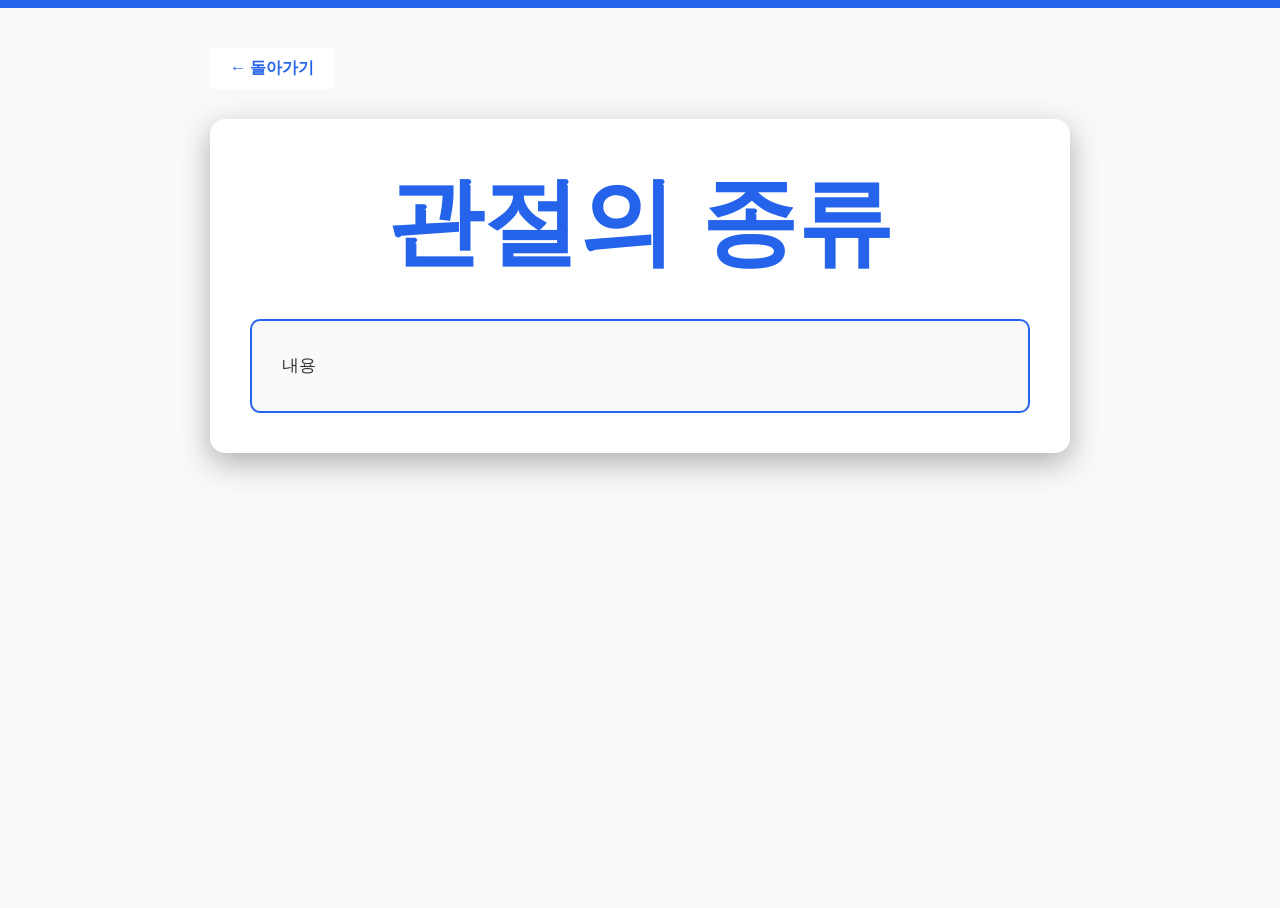
==== page2.html @ 5cfea0bb "Add repository files" ====
<!DOCTYPE html>
<html lang="ko">
<head>
    <meta charset="UTF-8">
    <meta name="viewport" content="width=device-width, initial-scale=1.0">
    <title>관절의 종류</title>
    <link rel="stylesheet" href="css/style.css">
    <link rel="stylesheet" href="css/detail.css">
</head>
<body>
    <div class="detail-container">
        <a href="index.html" class="back-btn">← 돌아가기</a>
        
        <div class="detail-content">
            <h1>관절의 종류</h1>
            <div class="content-box">
                <p>내용</p>
            </div>
        </div>
    </div>
</body>
</html>
---- css/style.css ----
* {
    margin: 0;
    padding: 0;
    box-sizing: border-box;
}

body {
    font-family: 'Segoe UI', Tahoma, Geneva, Verdana, sans-serif;
    background: #f8f9fa;
    min-height: 100vh;
    padding: 0;
    border-top: 8px solid #2563eb;
}

.container {
    max-width: 1200px;
    margin: 0 auto;
    padding: 20px;
}

header {
    text-align: center;
    color: #2563eb;
    margin-bottom: 50px;
    padding: 40px 20px;
}

header h1 {
    font-size: 4rem;
    margin-bottom: 10px;
    text-shadow: none;
    font-family: 'Trebuchet MS', sans-serif;
}

header p {
    font-size: 1.1rem;
    opacity: 0.9;
}

/* 검색 및 필터 섹션 */
.search-section {
    display: flex;
    flex-direction: column;
    gap: 20px;
    margin-bottom: 40px;
    padding: 25px;
    background: white;
    border-radius: 15px;
    box-shadow: 0 5px 15px rgba(0, 0, 0, 0.1);
}

.search-box {
    width: 100%;
    padding: 12px 20px;
    font-size: 1rem;
    border: 2px solid #2563eb;
    border-radius: 10px;
    outline: none;
    transition: all 0.3s;
}

.search-box:focus {
    box-shadow: 0 0 10px rgba(37, 99, 235, 0.3);
    border-color: #1d4ed8;
}

.search-box::placeholder {
    color: #999;
}

.filter-buttons {
    display: flex;
    gap: 12px;
    flex-wrap: wrap;
    justify-content: center;
}

.filter-btn {
    padding: 10px 20px;
    font-size: 0.95rem;
    border: 2px solid #2563eb;
    background: transparent;
    color: #2563eb;
    border-radius: 20px;
    cursor: pointer;
    transition: all 0.3s;
    font-weight: 500;
}

.filter-btn:hover {
    background: #e0e7ff;
    transform: translateY(-2px);
}

.filter-btn.active {
    background: #2563eb;
    color: white;
}

.cards-grid {
    display: grid;
    grid-template-columns: repeat(auto-fit, minmax(280px, 1fr));
    gap: 30px;
    margin-bottom: 50px;
}

/* 카드 링크 스타일 */
.card-link {
    text-decoration: none;
    transition: transform 0.3s;
}

.card-link:hover {
    transform: translateY(-10px);
}

.card {
    width: 100%;
    height: 470px;
    background: white;
    border-radius: 15px;
    box-shadow: 0 10px 30px rgba(0, 0, 0, 0.3);
    overflow: hidden;
    cursor: pointer;
    transition: all 0.3s;
}

.card:hover {
    box-shadow: 0 15px 40px rgba(0, 0, 0, 0.4);
}

.card-front {
    width: 100%;
    height: 100%;
    background: linear-gradient(135deg, #2563eb 0%, #3b82f6 100%);
    color: white;
    display: flex;
    flex-direction: column;
    justify-content: center;
    align-items: center;
    padding: 20px;
}

.card-image {
    width: 120px;
    height: 120px;
    background: rgba(255, 255, 255, 0.2);
    border-radius: 10px;
    margin-bottom: 20px;
    object-fit: cover;
}

.card-front h3 {
    font-size: 1.5rem;
    text-align: center;
}

/* 반응형 디자인 */
@media (max-width: 768px) {
    header h1 {
        font-size: 2rem;
    }

    header p {
        font-size: 1rem;
    }

    .search-section {
        padding: 20px;
    }

    .filter-buttons {
        justify-content: flex-start;
        gap: 10px;
    }

    .filter-btn {
        padding: 8px 16px;
        font-size: 0.9rem;
    }

    .cards-grid {
        grid-template-columns: 1fr;
        gap: 20px;
    }

    .card {
        height: 300px;
    }
}
---- css/detail.css ----
/* 상세 페이지 스타일 */
.detail-container {
    max-width: 900px;
    margin: 0 auto;
    padding: 40px 20px;
    min-height: 100vh;
    background: #f8f9fa;
}

.back-btn {
    display: inline-block;
    margin-bottom: 30px;
    padding: 10px 20px;
    background: white;
    color: #2563eb;
    text-decoration: none;
    border-radius: 5px;
    font-weight: bold;
    transition: all 0.3s;
}

.back-btn:hover {
    background: #f0f0f0;
    transform: translateX(-5px);
}

.detail-content {
    background: white;
    border-radius: 15px;
    padding: 40px;
    box-shadow: 0 10px 30px rgba(0, 0, 0, 0.3);
}

.detail-content h1 {
    color: #2563eb;
    margin-bottom: 30px;
    font-size: 6rem;
    text-align: center;
    text-shadow: none;
}

/* 콘텐츠 박스 */
.content-box {
    background: #f8f9fa;
    border: 2px solid #2563eb;
    border-radius: 10px;
    padding: 30px;
    line-height: 1.8;
}

.detail-image {
    width: 100%;
    max-width: 400px;
    height: auto;
    border-radius: 10px;
    margin-bottom: 20px;
    object-fit: cover;
    display: block;
    margin-left: auto;
    margin-right: auto;
}

.content-box p {
    color: #333;
    margin-bottom: 15px;
    font-size: 1.05rem;
}

.content-box p:last-child {
    margin-bottom: 0;
}

/* 반응형 디자인 */
@media (max-width: 768px) {
    .detail-container {
        padding: 20px 10px;
    }

    .detail-content {
        padding: 20px;
    }

    .detail-content h1 {
        font-size: 1.8rem;
    }

    .content-box {
        padding: 20px;
    }

    .content-box p {
        font-size: 0.95rem;
    }
}
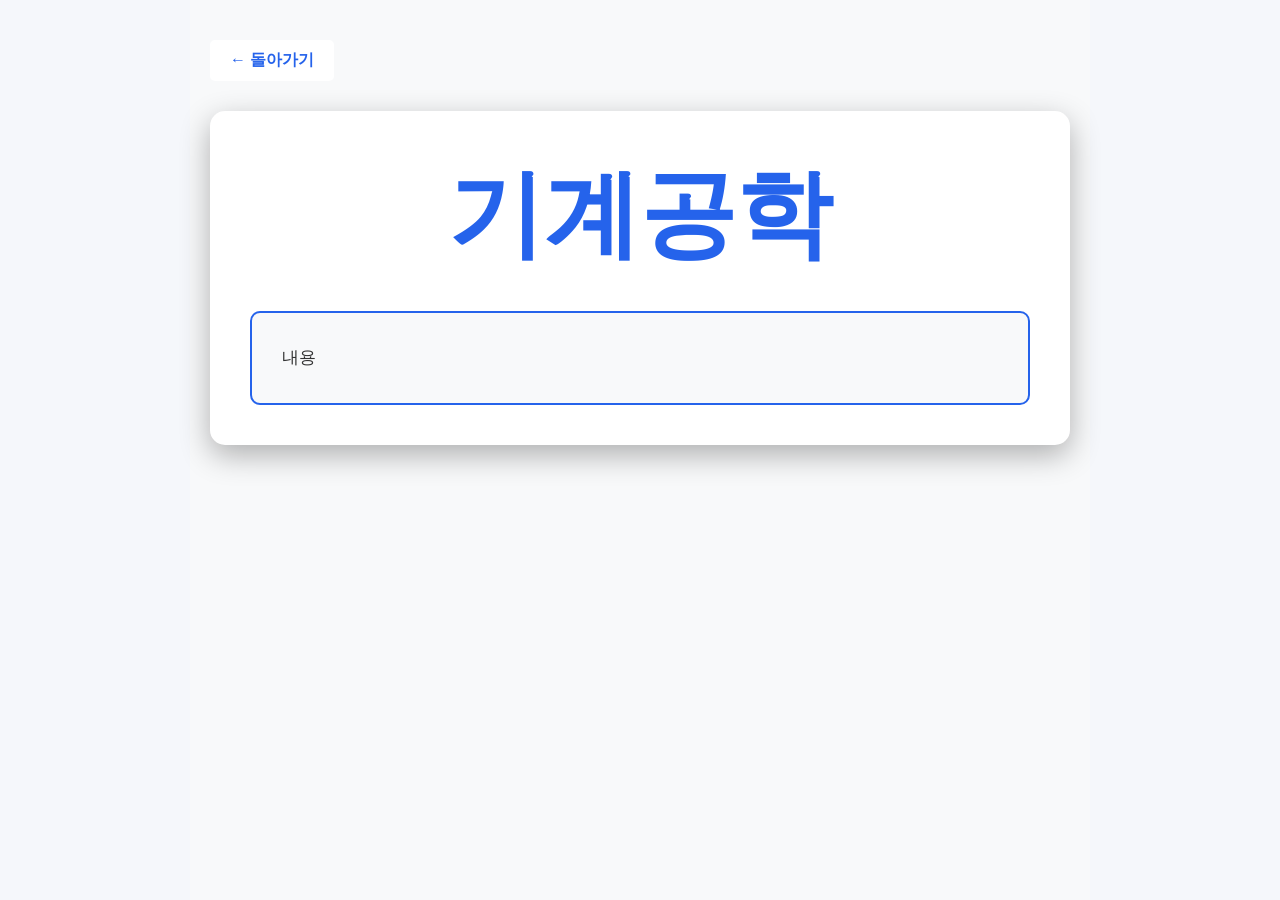
==== commit 7daa4d50: "카드" ====
--- a/page2.html
+++ b/page2.html
@@ -3,7 +3,7 @@
 <head>
     <meta charset="UTF-8">
     <meta name="viewport" content="width=device-width, initial-scale=1.0">
-    <title>관절의 종류</title>
+    <title>기계공학</title>
     <link rel="stylesheet" href="css/style.css">
     <link rel="stylesheet" href="css/detail.css">
 </head>
@@ -12,7 +12,7 @@
         <a href="index.html" class="back-btn">← 돌아가기</a>
         
         <div class="detail-content">
-            <h1>관절의 종류</h1>
+            <h1>기계공학</h1>
             <div class="content-box">
                 <p>내용</p>
             </div>
--- a/css/style.css
+++ b/css/style.css
@@ -5,186 +5,294 @@
 }
 
 body {
-    font-family: 'Segoe UI', Tahoma, Geneva, Verdana, sans-serif;
-    background: #f8f9fa;
-    min-height: 100vh;
-    padding: 0;
-    border-top: 8px solid #2563eb;
-}
-
-.container {
+    font-family: 'Pretendard', sans-serif;
+    background: #f5f7fb;
+    color: #222;
+}
+
+/* =========================
+   HEADER
+========================= */
+
+header {
+    text-align: center;
+    padding: 60px 20px 30px;
+    background: white;
+}
+
+header h1 {
+    font-size: 52px;
+    font-weight: 800;
+    color: #0d47a1;
+}
+
+header p {
+    font-size: 18px;
+    color: #666;
+    margin-top: 8px;
+}
+
+/* =========================
+   HERO (ETRI / BLUE STYLE)
+========================= */
+
+.hero {
+    height: 85vh;
+    display: flex;
+    align-items: center;
+    justify-content: center;
+
+    background: linear-gradient(135deg, #1e88e5, #42a5f5);
+    color: white;
+
+    text-align: center;
+
+    position: relative;
+    overflow: hidden;
+}
+
+/* soft background circle */
+.hero::before {
+    content: "";
+    position: absolute;
+
+    width: 700px;
+    height: 700px;
+
+    background: rgba(255,255,255,0.15);
+    border-radius: 50%;
+
+    top: -250px;
+    right: -200px;
+
+    filter: blur(90px);
+}
+
+/* hero content */
+.hero-content {
+    position: relative;
+    max-width: 900px;
+    padding: 20px;
+}
+
+.hero-tag {
+    display: inline-block;
+
+    background: rgba(255,255,255,0.25);
+    padding: 8px 18px;
+
+    border-radius: 999px;
+
+    font-size: 14px;
+
+    margin-bottom: 20px;
+    letter-spacing: 1px;
+}
+
+.hero h1 {
+    font-size: 64px;
+    font-weight: 800;
+    line-height: 1.2;
+
+    margin-bottom: 20px;
+}
+
+.hero p {
+    font-size: 18px;
+    opacity: 0.9;
+    line-height: 1.6;
+
+    margin-bottom: 35px;
+}
+
+/* button (white box style) */
+.hero-button {
+    display: inline-block;
+
+    background: white;
+    color: #1e88e5;
+
+    padding: 16px 42px;
+
+    border-radius: 12px;
+
+    font-weight: 700;
+    text-decoration: none;
+
+    transition: 0.3s ease;
+
+    box-shadow: 0 10px 25px rgba(0,0,0,0.15);
+}
+
+.hero-button:hover {
+    transform: translateY(-4px);
+}
+
+/* =========================
+   SEARCH SECTION
+========================= */
+
+.search-section {
+    max-width: 1200px;
+    margin: 50px auto;
+
+    background: white;
+    padding: 25px;
+
+    border-radius: 18px;
+
+    box-shadow: 0 8px 25px rgba(0,0,0,0.08);
+}
+
+.search-box {
+    width: 100%;
+    padding: 14px 18px;
+
+    border-radius: 12px;
+    border: 2px solid #e0e7ff;
+
+    font-size: 16px;
+
+    outline: none;
+
+    transition: 0.3s;
+}
+
+.search-box:focus {
+    border-color: #1e88e5;
+    box-shadow: 0 0 10px rgba(30,136,229,0.2);
+}
+
+.filter-buttons {
+    display: flex;
+    flex-wrap: wrap;
+
+    gap: 10px;
+    margin-top: 15px;
+    justify-content: center;
+}
+
+.filter-btn {
+    padding: 10px 18px;
+
+    border: none;
+    border-radius: 999px;
+
+    background: #eef4ff;
+    color: #1e88e5;
+
+    font-weight: 600;
+
+    cursor: pointer;
+
+    transition: 0.3s;
+}
+
+.filter-btn:hover {
+    background: #dbe9ff;
+    transform: translateY(-2px);
+}
+
+.filter-btn.active {
+    background: #1e88e5;
+    color: white;
+}
+
+/* =========================
+   CARDS GRID
+========================= */
+
+.cards-grid {
     max-width: 1200px;
     margin: 0 auto;
-    padding: 20px;
-}
-
-header {
-    text-align: center;
-    color: #2563eb;
-    margin-bottom: 50px;
-    padding: 40px 20px;
-}
-
-header h1 {
-    font-size: 4rem;
-    margin-bottom: 10px;
-    text-shadow: none;
-    font-family: 'Trebuchet MS', sans-serif;
-}
-
-header p {
-    font-size: 1.1rem;
-    opacity: 0.9;
-}
-
-/* 검색 및 필터 섹션 */
-.search-section {
+
+    display: grid;
+    grid-template-columns: repeat(auto-fit, minmax(280px, 1fr));
+
+    gap: 28px;
+
+    padding: 40px 20px 80px;
+}
+
+/* card link */
+.card-link {
+    text-decoration: none;
+}
+
+/* card */
+.card {
+    height: 420px;
+
+    background: white;
+    border-radius: 20px;
+
+    overflow: hidden;
+
+    box-shadow: 0 8px 25px rgba(0,0,0,0.08);
+
+    transition: 0.35s ease;
+}
+
+.card:hover {
+    transform: translateY(-10px);
+    box-shadow: 0 18px 40px rgba(0,0,0,0.12);
+}
+
+/* card front */
+.card-front {
+    height: 100%;
+
     display: flex;
     flex-direction: column;
-    gap: 20px;
-    margin-bottom: 40px;
-    padding: 25px;
-    background: white;
-    border-radius: 15px;
-    box-shadow: 0 5px 15px rgba(0, 0, 0, 0.1);
-}
-
-.search-box {
-    width: 100%;
-    padding: 12px 20px;
-    font-size: 1rem;
-    border: 2px solid #2563eb;
-    border-radius: 10px;
-    outline: none;
-    transition: all 0.3s;
-}
-
-.search-box:focus {
-    box-shadow: 0 0 10px rgba(37, 99, 235, 0.3);
-    border-color: #1d4ed8;
-}
-
-.search-box::placeholder {
-    color: #999;
-}
-
-.filter-buttons {
-    display: flex;
-    gap: 12px;
-    flex-wrap: wrap;
+    align-items: center;
     justify-content: center;
-}
-
-.filter-btn {
-    padding: 10px 20px;
-    font-size: 0.95rem;
-    border: 2px solid #2563eb;
-    background: transparent;
-    color: #2563eb;
-    border-radius: 20px;
-    cursor: pointer;
-    transition: all 0.3s;
-    font-weight: 500;
-}
-
-.filter-btn:hover {
-    background: #e0e7ff;
-    transform: translateY(-2px);
-}
-
-.filter-btn.active {
-    background: #2563eb;
+
+    padding: 20px;
+
+    background: linear-gradient(135deg, #2f80ed, #56ccf2);
+
     color: white;
 }
 
-.cards-grid {
-    display: grid;
-    grid-template-columns: repeat(auto-fit, minmax(280px, 1fr));
-    gap: 30px;
-    margin-bottom: 50px;
-}
-
-/* 카드 링크 스타일 */
-.card-link {
-    text-decoration: none;
-    transition: transform 0.3s;
-}
-
-.card-link:hover {
-    transform: translateY(-10px);
-}
-
-.card {
-    width: 100%;
-    height: 470px;
-    background: white;
-    border-radius: 15px;
-    box-shadow: 0 10px 30px rgba(0, 0, 0, 0.3);
-    overflow: hidden;
-    cursor: pointer;
-    transition: all 0.3s;
-}
-
-.card:hover {
-    box-shadow: 0 15px 40px rgba(0, 0, 0, 0.4);
-}
-
-.card-front {
-    width: 100%;
-    height: 100%;
-    background: linear-gradient(135deg, #2563eb 0%, #3b82f6 100%);
-    color: white;
-    display: flex;
-    flex-direction: column;
-    justify-content: center;
-    align-items: center;
-    padding: 20px;
-}
-
 .card-image {
-    width: 120px;
-    height: 120px;
-    background: rgba(255, 255, 255, 0.2);
-    border-radius: 10px;
-    margin-bottom: 20px;
-    object-fit: cover;
+    width: 110px;
+    height: 110px;
+
+    background: rgba(255,255,255,0.2);
+    border-radius: 16px;
+
+    margin-bottom: 18px;
 }
 
 .card-front h3 {
-    font-size: 1.5rem;
+    font-size: 20px;
     text-align: center;
-}
-
-/* 반응형 디자인 */
+    line-height: 1.4;
+}
+
+/* =========================
+   RESPONSIVE
+========================= */
+
 @media (max-width: 768px) {
+
     header h1 {
-        font-size: 2rem;
-    }
-
-    header p {
-        font-size: 1rem;
-    }
-
-    .search-section {
-        padding: 20px;
-    }
-
-    .filter-buttons {
-        justify-content: flex-start;
-        gap: 10px;
-    }
-
-    .filter-btn {
-        padding: 8px 16px;
-        font-size: 0.9rem;
+        font-size: 34px;
+    }
+
+    .hero h1 {
+        font-size: 38px;
+    }
+
+    .hero {
+        height: 70vh;
     }
 
     .cards-grid {
         grid-template-columns: 1fr;
-        gap: 20px;
     }
 
     .card {
-        height: 300px;
-    }
-}
+        height: 320px;
+    }
+}
